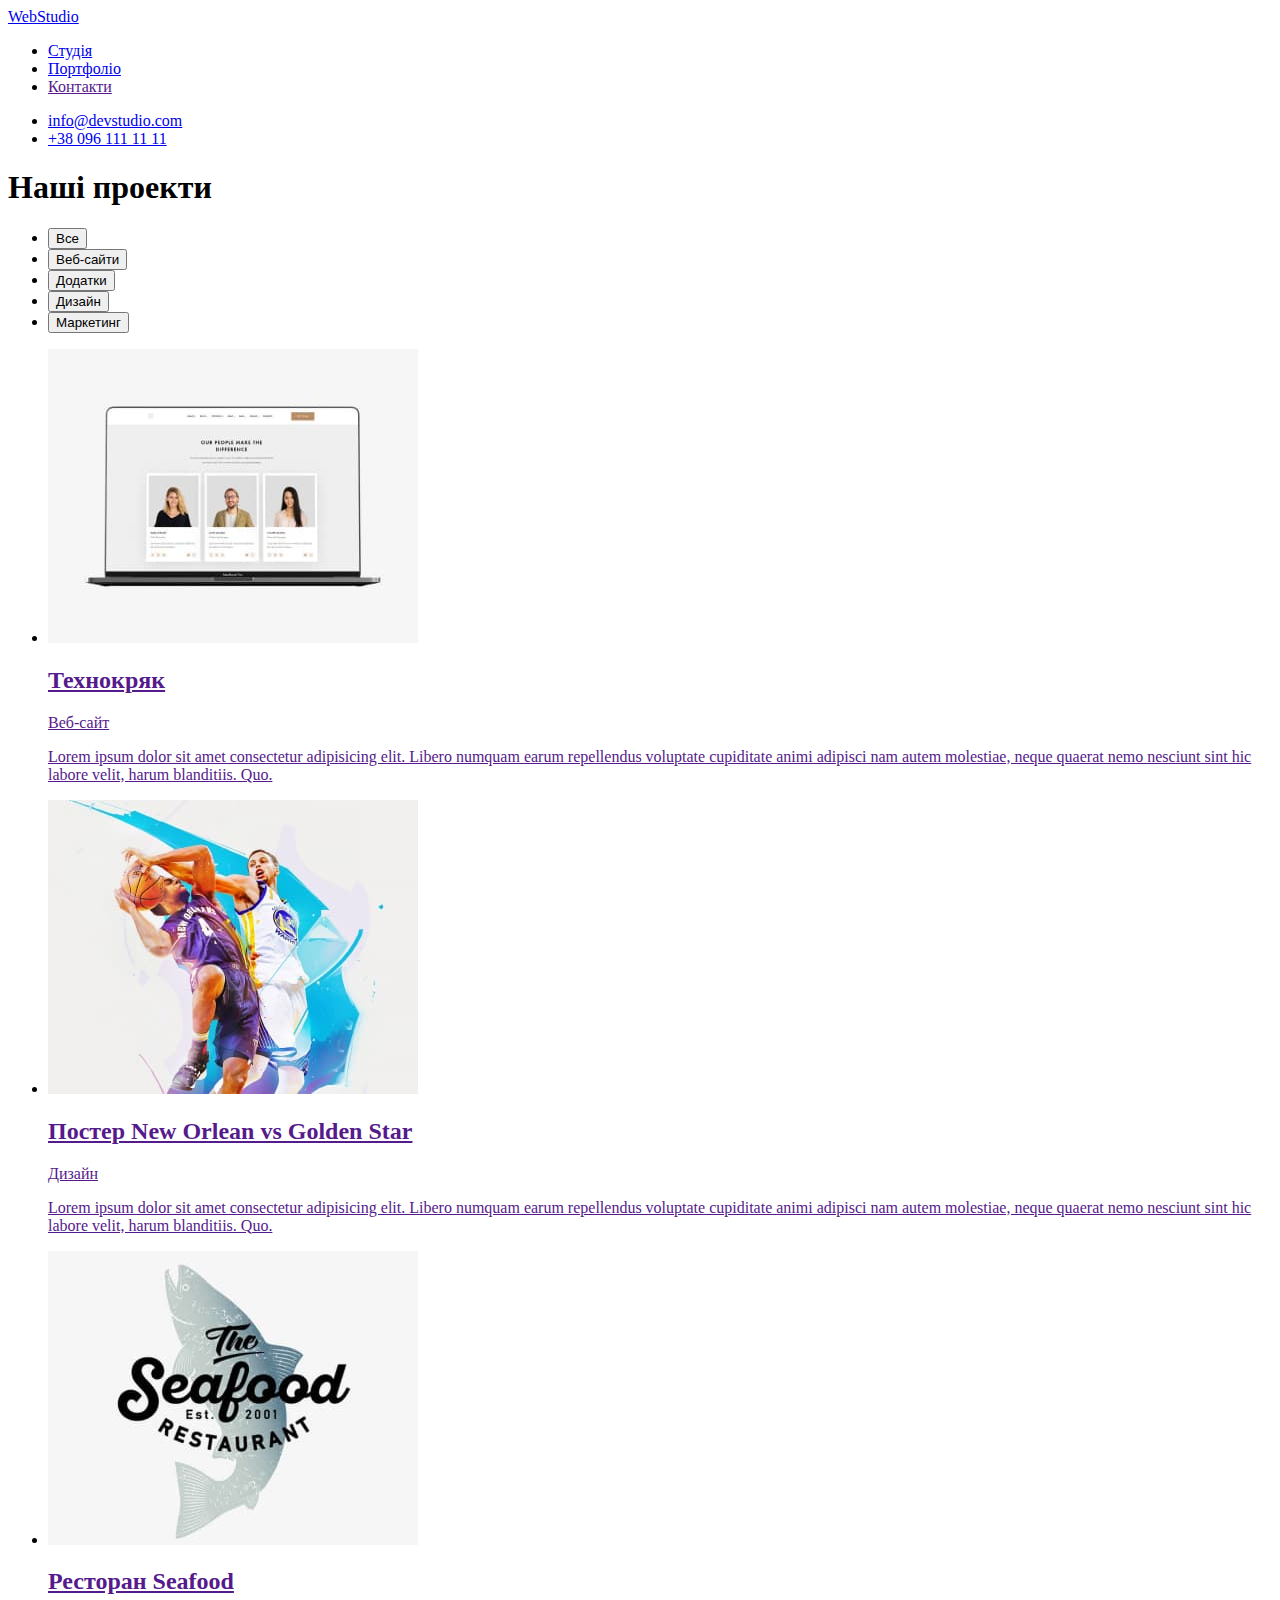
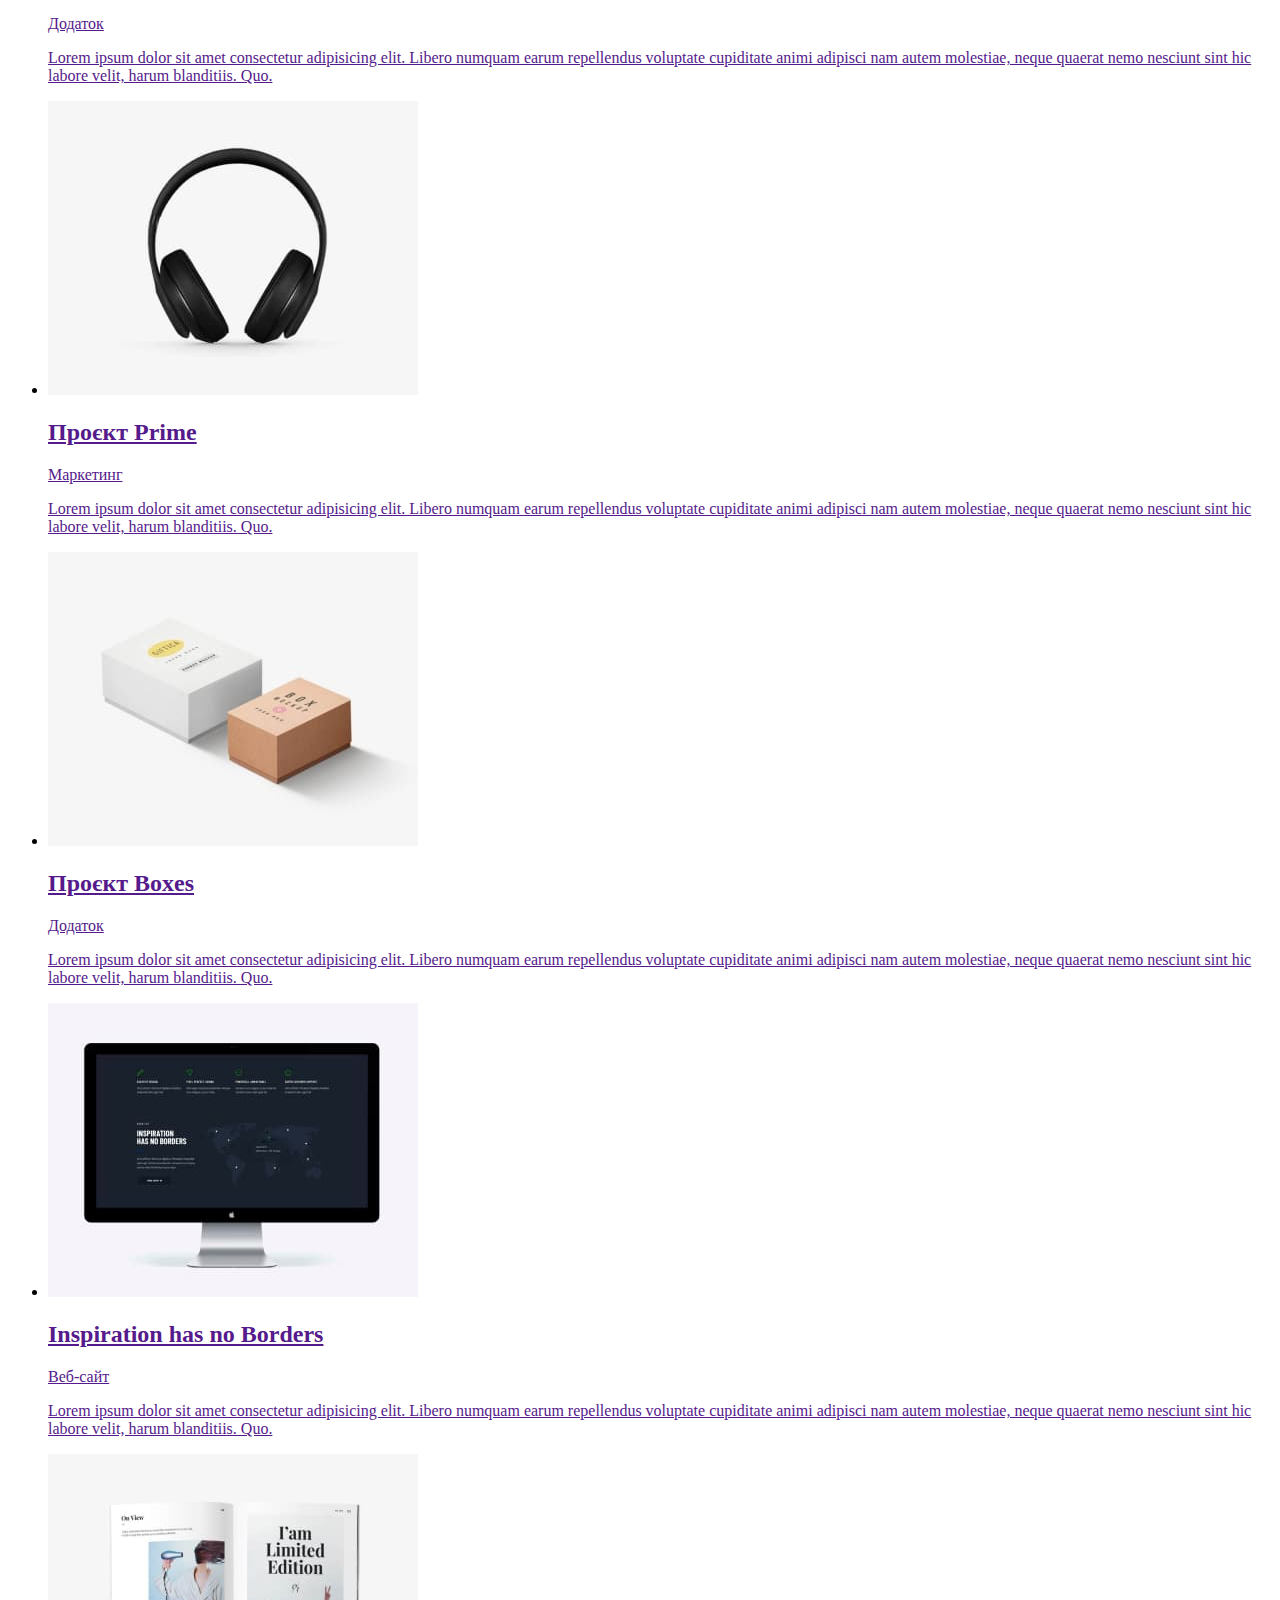
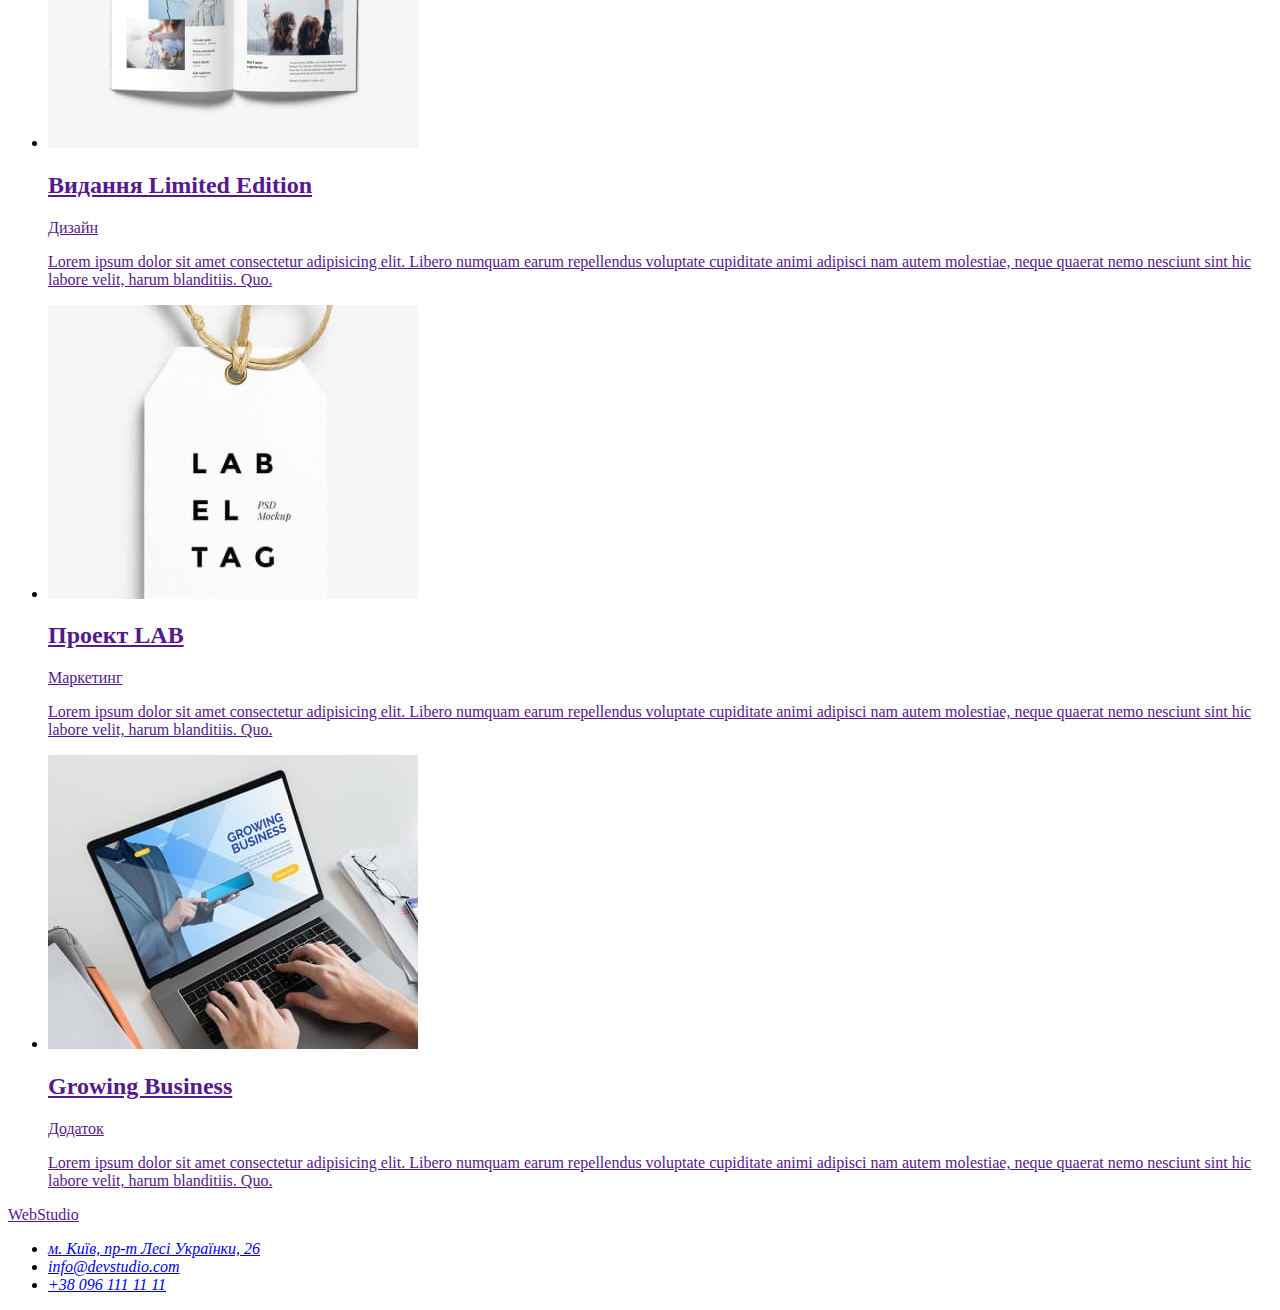
==== portfolio.html @ 4f65ea35 "portfolio" ====
<!DOCTYPE html>
<html lang="uk">
<head>
    <meta charset="UTF-8">
    <meta http-equiv="X-UA-Compatible" content="IE=edge">
    <meta name="viewport" content="width=device-width, initial-scale=1.0">
    <title>Portfolio</title>
</head>
<body>
    <header>
        <nav>
            <a href="./index.html">WebStudio</a>
            <ul>
                <li>
                    <a href="./index.html">Студія</a>
                </li>
                <li>
                    <a href="#">Портфоліо</a>
                </li>
                <li>
                    <a href="">Контакти</a>
                </li>
            </ul>
        </nav>
        <ul>
            <li><a href="mailto:info@devstudio.com">info@devstudio.com</a></li>
            <li><a href="tel:+380961111111">+38 096 111 11 11</a></li>
        </ul>
    </header>
    <main>
        <section>
            <!--hide-->
            <h1>
                Наші проекти
            </h1>
            <!--filters-->
            <ul class="filters">
                <li class="filter-item">
                    <button class="filter-btn" type="button">Все</button>
                </li>
                <li class="filter-item">
                    <button class="filter-btn" type="button">Веб-сайти</button>
                </li>
                <li class="filter-item">
                    <button class="filter-btn" type="button">Додатки</button>
                </li>
                <li class="filter-item">
                    <button class="filter-btn" type="button">Дизайн</button>
                </li>
                <li class="filter-item">
                    <button class="filter-btn" type="button">Маркетинг</button>
                </li>
            </ul>
            <!--projects-->
            <ul class="projects">
                <li class="project-item">
                    <a class="project-link" href="">
                        <img class="project-img" alt="ілюстрація проекту Технокряк" src="./images/projects/project-1.jpg" width="370">
                        <h2 class="project-title">Технокряк</h2>
                        <p class="projet-type">Веб-сайт</p>
                        <p class="project-short-description">
                            Lorem ipsum dolor sit amet consectetur adipisicing elit.
                            Libero numquam earum repellendus voluptate cupiditate animi adipisci nam autem molestiae, neque quaerat nemo nesciunt sint hic labore velit, harum blanditiis. Quo.
                        </p>
                    </a>
                </li>
                <li class="project-item">
                    <a class="project-link" href="">
                        <img class="project-img" alt="Гра в баскетбол" src="./images/projects/project-2.jpg" width="370">
                        <h2 class="project-title">Постер New Orlean vs Golden Star</h2>
                        <p class="projet-type">Дизайн</p>
                        <p class="project-short-description">
                            Lorem ipsum dolor sit amet consectetur adipisicing elit.
                            Libero numquam earum repellendus voluptate cupiditate animi adipisci nam autem molestiae, neque quaerat nemo nesciunt sint hic labore velit, harum blanditiis. Quo.
                        </p>
                    </a>
                </li>
                <li class="project-item">
                    <a class="project-link" href="">
                        <img class="project-img" alt="напис - ресторан морської їжі, на задньому фоні рибина" src="./images/projects/project-3.jpg" width="370">
                        <h2 class="project-title">Ресторан Seafood</h2>
                        <p class="projet-type">Додаток</p>
                        <p class="project-short-description">
                            Lorem ipsum dolor sit amet consectetur adipisicing elit.
                            Libero numquam earum repellendus voluptate cupiditate animi adipisci nam autem molestiae, neque quaerat nemo nesciunt sint hic labore velit, harum blanditiis. Quo.
                        </p>
                    </a>
                </li>
                <li class="project-item">
                    <a class="project-link" href="">
                        <img class="project-img" alt="навушники" src="./images/projects/project-4.jpg" width="370">
                        <h2 class="project-title">Проєкт Prime</h2>
                        <p class="projet-type">Маркетинг</p>
                        <p class="project-short-description">
                            Lorem ipsum dolor sit amet consectetur adipisicing elit.
                            Libero numquam earum repellendus voluptate cupiditate animi adipisci nam autem molestiae, neque quaerat nemo nesciunt sint hic labore velit, harum blanditiis. Quo.
                        </p>
                    </a>
                </li>
                <li class="project-item">
                    <a class="project-link" href="">
                        <img class="project-img" alt="подарункові коробки" src="./images/projects/project-5.jpg" width="370">
                        <h2 class="project-title">Проєкт Boxes</h2>
                        <p class="projet-type">Додаток</p>
                        <p class="project-short-description">
                            Lorem ipsum dolor sit amet consectetur adipisicing elit.
                            Libero numquam earum repellendus voluptate cupiditate animi adipisci nam autem molestiae, neque quaerat nemo nesciunt sint hic labore velit, harum blanditiis. Quo.
                        </p>
                    </a>
                </li>
                <li class="project-item">
                    <a class="project-link" href="">
                        <img class="project-img" alt="Монітор - епл" src="./images/projects/project-6.jpg" width="370">
                        <h2 class="project-title">Inspiration has no Borders</h2>
                        <p class="projet-type">Веб-сайт</p>
                        <p class="project-short-description">
                            Lorem ipsum dolor sit amet consectetur adipisicing elit.
                            Libero numquam earum repellendus voluptate cupiditate animi adipisci nam autem molestiae, neque quaerat nemo nesciunt sint hic labore velit, harum blanditiis. Quo.
                        </p>
                    </a>
                </li>
                <li class="project-item">
                    <a class="project-link" href="">
                        <img class="project-img" alt="книга" src="./images/projects/project-7.jpg" width="370">
                        <h2 class="project-title">Видання Limited Edition</h2>
                        <p class="projet-type">Дизайн</p>
                        <p class="project-short-description">
                            Lorem ipsum dolor sit amet consectetur adipisicing elit.
                            Libero numquam earum repellendus voluptate cupiditate animi adipisci nam autem molestiae, neque quaerat nemo nesciunt sint hic labore velit, harum blanditiis. Quo.
                        </p>
                    </a>
                </li>
                <li class="project-item">
                    <a class="project-link" href="">
                        <img class="project-img" alt="бірка" src="./images/projects/project-8.jpg" width="370">
                        <h2 class="project-title">Проект LAB</h2>
                        <p class="projet-type">Маркетинг</p>
                        <p class="project-short-description">
                            Lorem ipsum dolor sit amet consectetur adipisicing elit.
                            Libero numquam earum repellendus voluptate cupiditate animi adipisci nam autem molestiae, neque quaerat nemo nesciunt sint hic labore velit, harum blanditiis. Quo.
                        </p>
                    </a>
                </li>
                <li class="project-item">
                    <a class="project-link" href="">
                        <img class="project-img" alt="ноутбук" src="./images/projects/project-9.jpg" width="370">
                        <h2 class="project-title">Growing Business</h2>
                        <p class="projet-type">Додаток</p>
                        <p class="project-short-description">
                            Lorem ipsum dolor sit amet consectetur adipisicing elit.
                            Libero numquam earum repellendus voluptate cupiditate animi adipisci nam autem molestiae, neque quaerat nemo nesciunt sint hic labore velit, harum blanditiis. Quo.
                        </p>
                    </a>
                </li>
            </ul>
        </section>
    </main>
    <footer>
        <a href="">WebStudio</a>
        <address>
            <ul>
                <li>
                    <a href="https://goo.gl/maps/qrUjEuga3RaHpQzeA" rel="nofollow noopener noreferrer" target="_blank">м. Київ, пр-т Лесі Українки, 26</a>
                </li>
                <li>
                    <a href="mailto:info@devstudio.com">info@devstudio.com</a>
                </li>
                <li>
                    <a href="tel:+380961111111">+38 096 111 11 11</a>
                </li>
            </ul>
        </address>
    </footer>
</body>
</html>
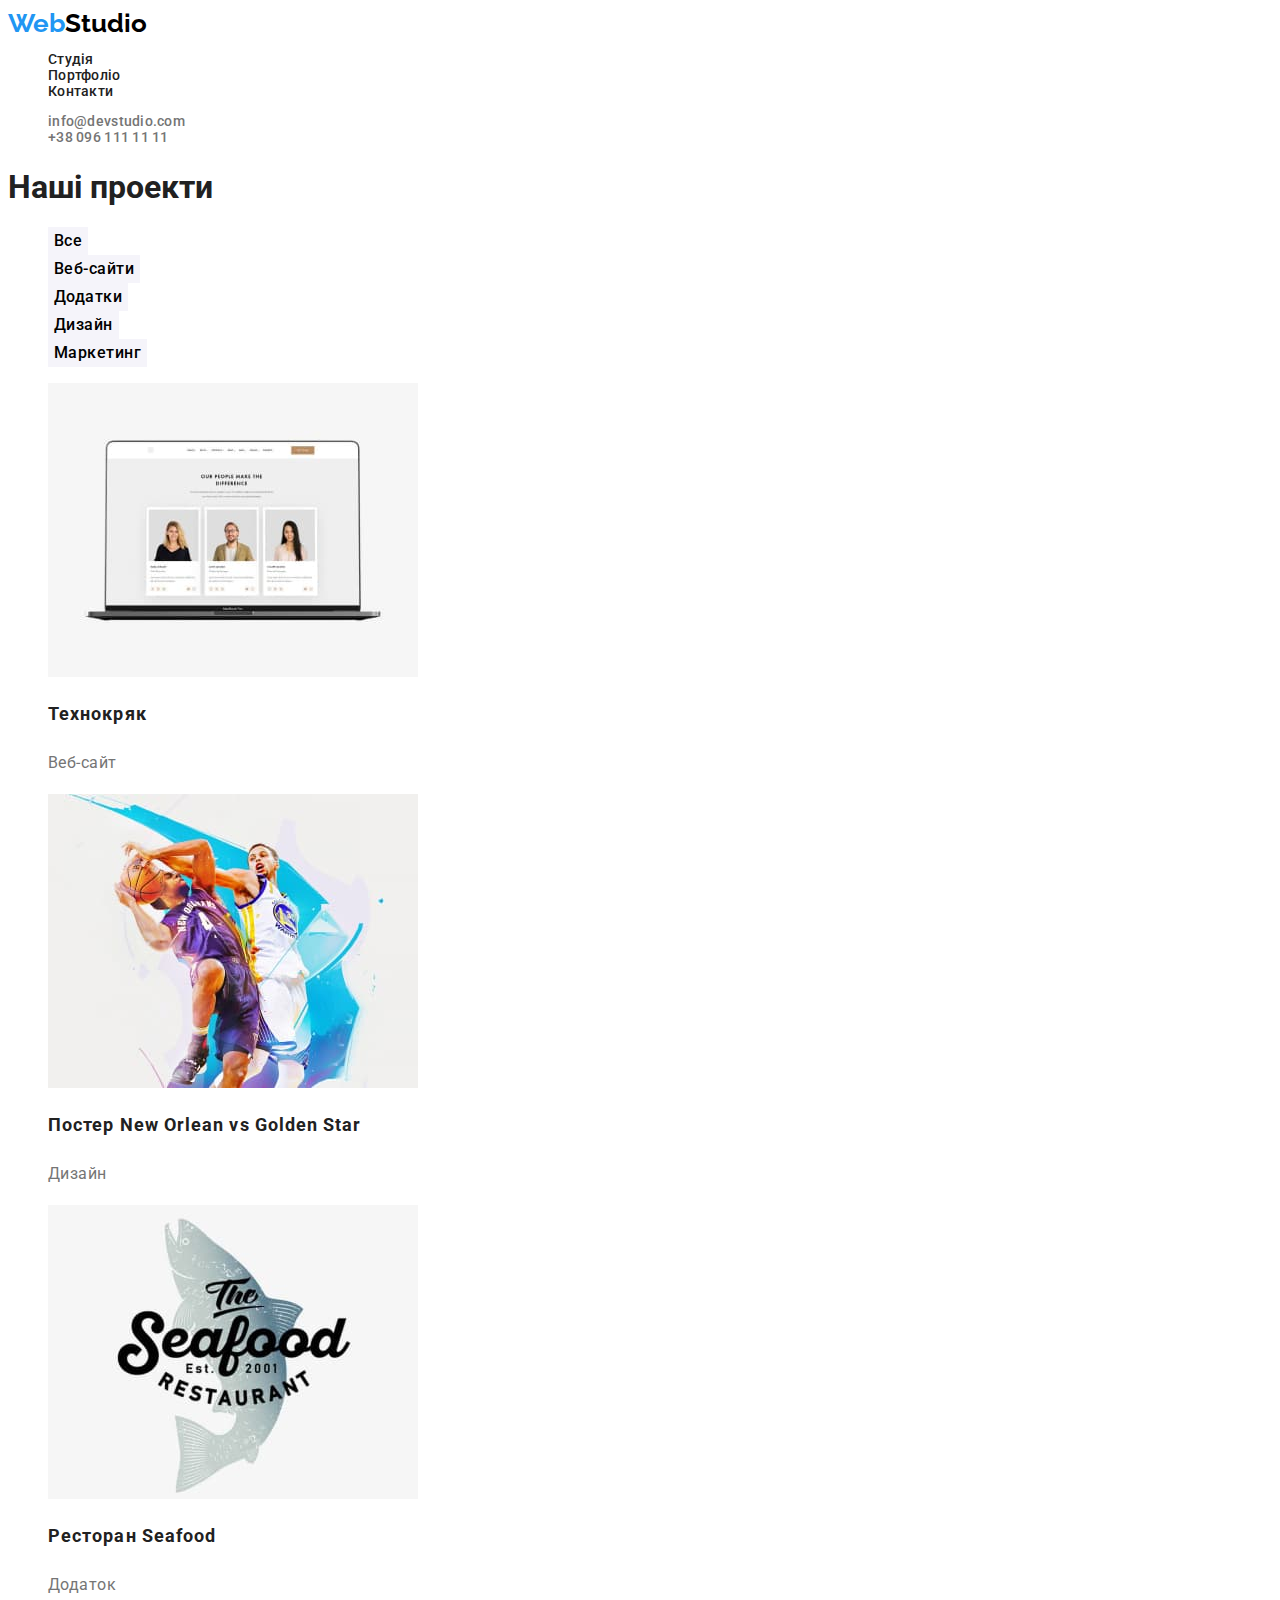
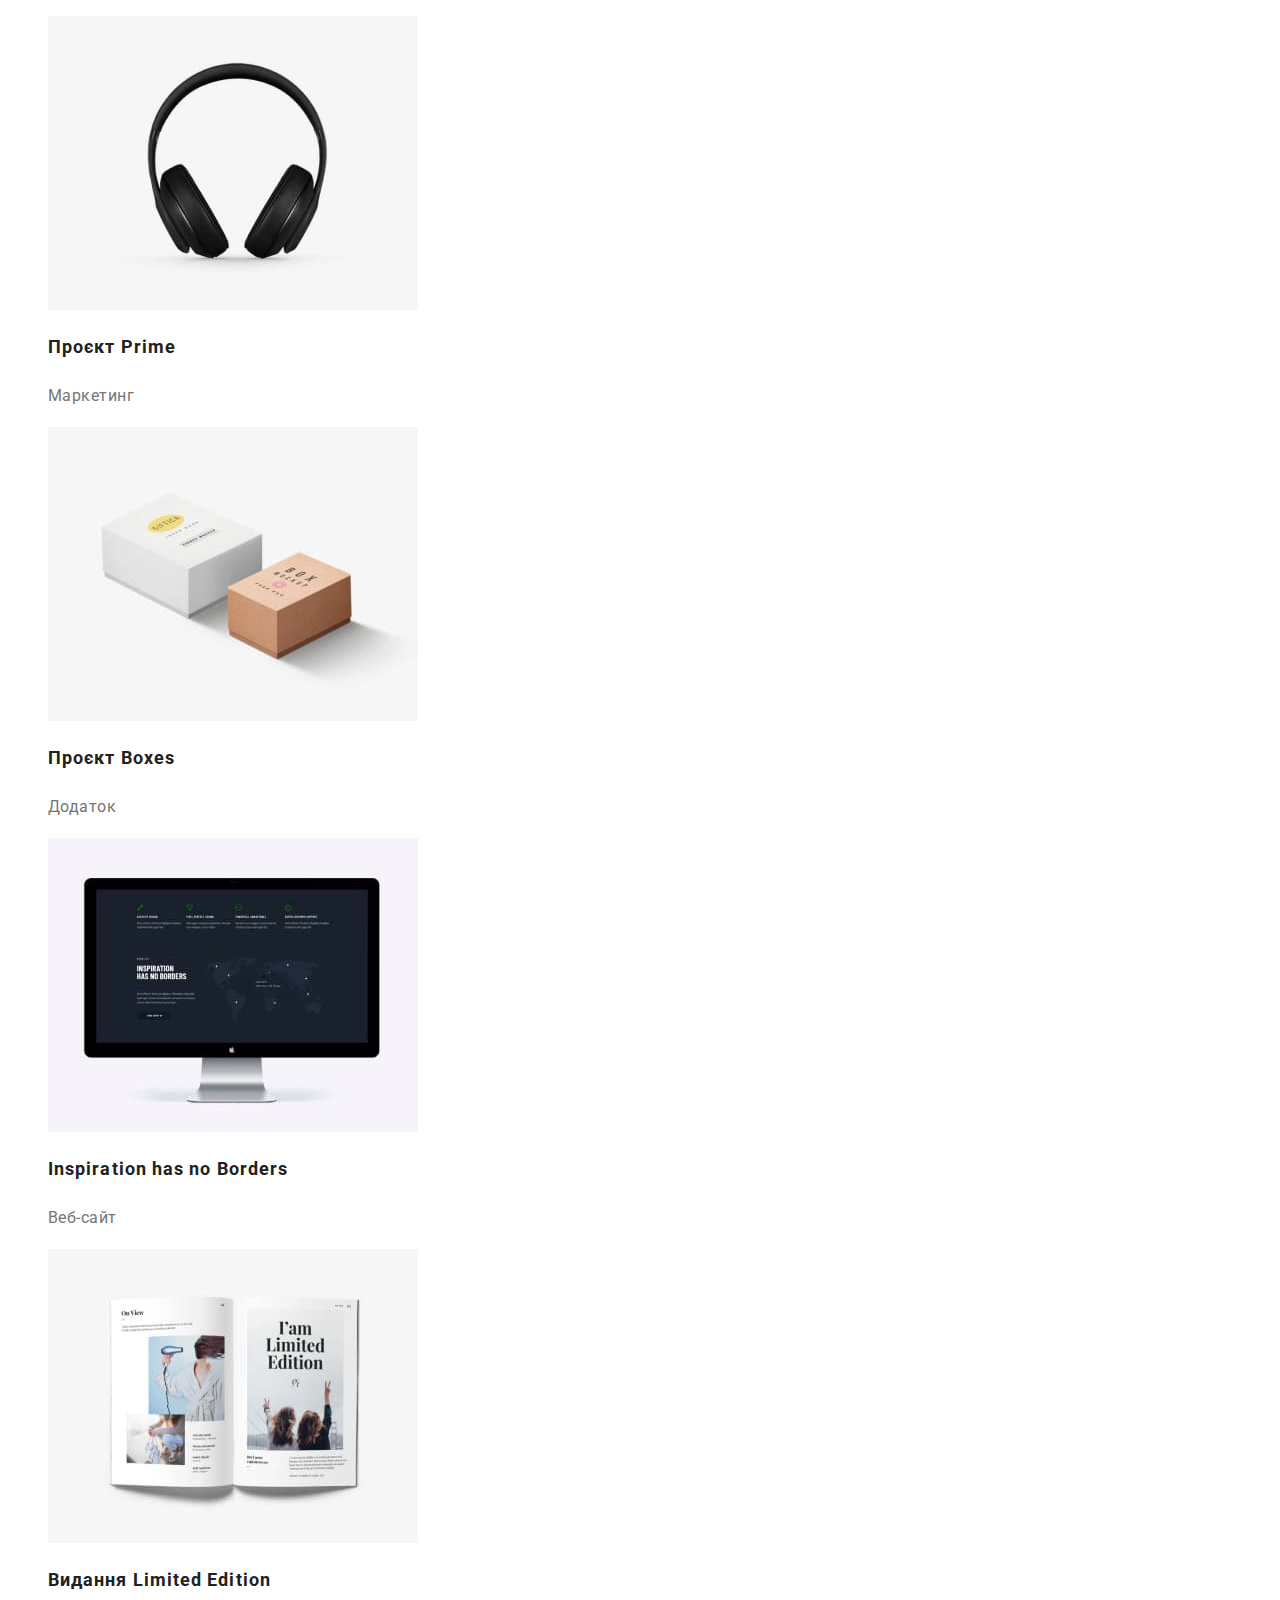
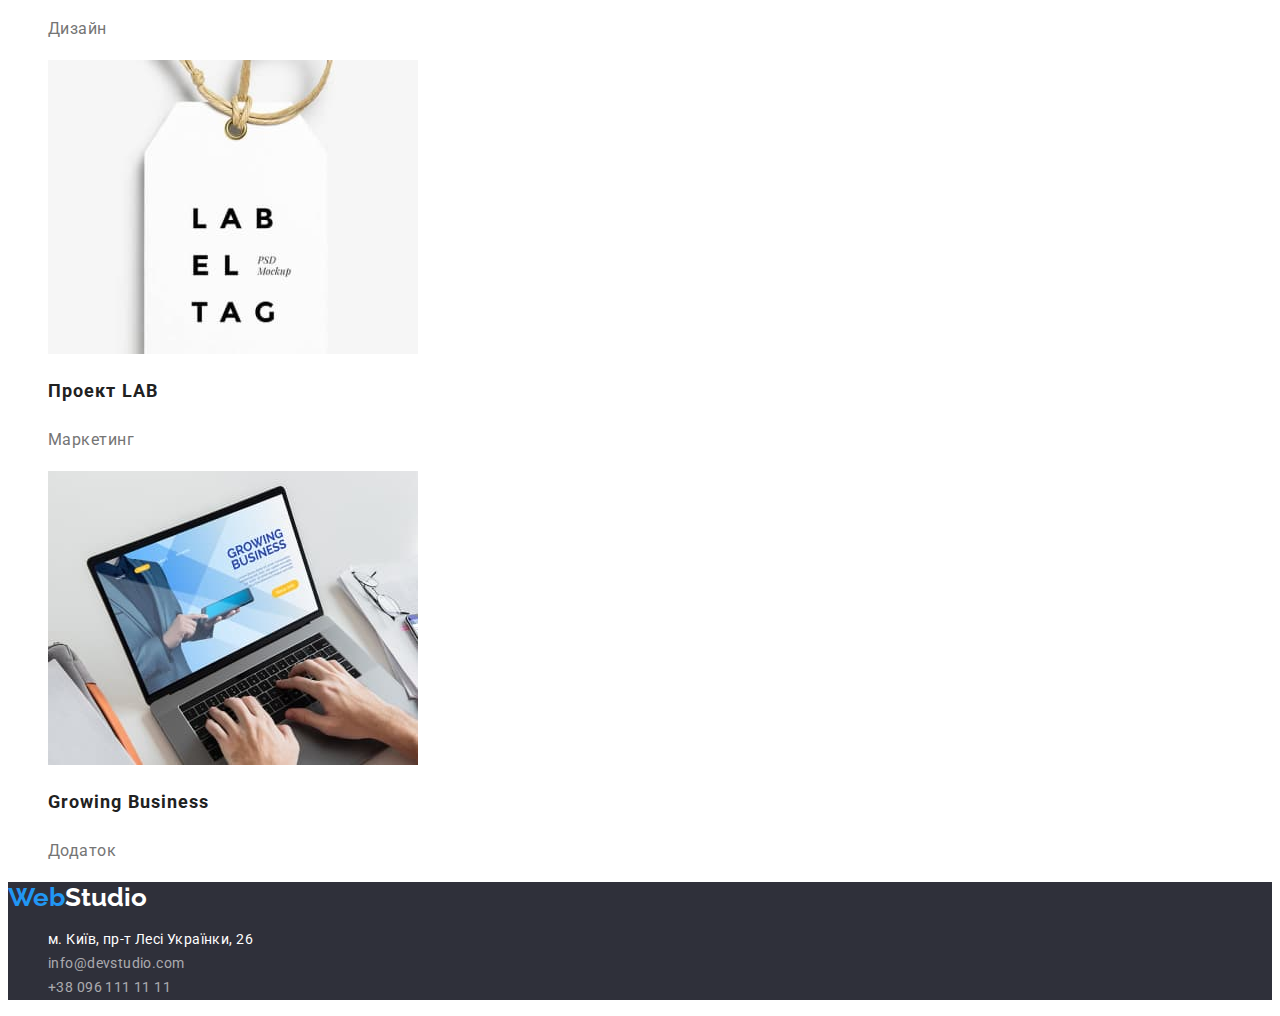
==== commit d92eacd6: "Home work#2" ====
--- a/portfolio.html
+++ b/portfolio.html
@@ -4,27 +4,31 @@
     <meta charset="UTF-8">
     <meta http-equiv="X-UA-Compatible" content="IE=edge">
     <meta name="viewport" content="width=device-width, initial-scale=1.0">
+    <link rel="preconnect" href="https://fonts.googleapis.com">
+    <link rel="preconnect" href="https://fonts.gstatic.com" crossorigin>
+    <link href="https://fonts.googleapis.com/css2?family=Raleway:wght@700&family=Roboto:wght@400;500;700;900&display=swap" rel="stylesheet">
+    <link rel="stylesheet" href="./css/styles.css">
     <title>Portfolio</title>
 </head>
 <body>
-    <header>
-        <nav>
-            <a href="./index.html">WebStudio</a>
-            <ul>
-                <li>
-                    <a href="./index.html">Студія</a>
+    <header class="header-class">
+        <nav class="navigation">
+            <a class="logo link" href="./index.html"><span class="logo-first-word">Web</span>Studio</a>
+            <ul class="navigation-list list">
+                <li class="navigation-item">
+                    <a class="navigation-item-link link" href="./index.html">Студія</a>
                 </li>
-                <li>
-                    <a href="#">Портфоліо</a>
+                <li class="navigation-item">
+                    <a class="navigation-item-link link" href="./portfolio.html">Портфоліо</a>
                 </li>
-                <li>
-                    <a href="">Контакти</a>
+                <li class="navigation-item">
+                    <a class="navigation-item-link link" href="">Контакти</a>
                 </li>
             </ul>
         </nav>
-        <ul>
-            <li><a href="mailto:info@devstudio.com">info@devstudio.com</a></li>
-            <li><a href="tel:+380961111111">+38 096 111 11 11</a></li>
+        <ul class="contact-list list">
+            <li class="contact-item"><a class="contact-item-link link" href="mailto:info@devstudio.com">info@devstudio.com</a></li>
+            <li class="contact-item"><a class="contact-item-link link" href="tel:+380961111111">+38 096 111 11 11</a></li>
         </ul>
     </header>
     <main>
@@ -34,7 +38,7 @@
                 Наші проекти
             </h1>
             <!--filters-->
-            <ul class="filters">
+            <ul class="filters list">
                 <li class="filter-item">
                     <button class="filter-btn" type="button">Все</button>
                 </li>
@@ -52,20 +56,19 @@
                 </li>
             </ul>
             <!--projects-->
-            <ul class="projects">
+            <ul class="projects list">
                 <li class="project-item">
-                    <a class="project-link" href="">
+                    <a class="project-link link" href="">
                         <img class="project-img" alt="ілюстрація проекту Технокряк" src="./images/projects/project-1.jpg" width="370">
                         <h2 class="project-title">Технокряк</h2>
                         <p class="projet-type">Веб-сайт</p>
                         <p class="project-short-description">
-                            Lorem ipsum dolor sit amet consectetur adipisicing elit.
-                            Libero numquam earum repellendus voluptate cupiditate animi adipisci nam autem molestiae, neque quaerat nemo nesciunt sint hic labore velit, harum blanditiis. Quo.
+                            Ресурс пропонує комплексні пропозиції з різним рівнем функціоналу та сервісів. Все це дозволить відвідувачу отримати вичерпні відомості про компанію чи приватну особу.
                         </p>
                     </a>
                 </li>
                 <li class="project-item">
-                    <a class="project-link" href="">
+                    <a class="project-link link" href="">
                         <img class="project-img" alt="Гра в баскетбол" src="./images/projects/project-2.jpg" width="370">
                         <h2 class="project-title">Постер New Orlean vs Golden Star</h2>
                         <p class="projet-type">Дизайн</p>
@@ -76,7 +79,7 @@
                     </a>
                 </li>
                 <li class="project-item">
-                    <a class="project-link" href="">
+                    <a class="project-link link" href="">
                         <img class="project-img" alt="напис - ресторан морської їжі, на задньому фоні рибина" src="./images/projects/project-3.jpg" width="370">
                         <h2 class="project-title">Ресторан Seafood</h2>
                         <p class="projet-type">Додаток</p>
@@ -87,7 +90,7 @@
                     </a>
                 </li>
                 <li class="project-item">
-                    <a class="project-link" href="">
+                    <a class="project-link link" href="">
                         <img class="project-img" alt="навушники" src="./images/projects/project-4.jpg" width="370">
                         <h2 class="project-title">Проєкт Prime</h2>
                         <p class="projet-type">Маркетинг</p>
@@ -98,7 +101,7 @@
                     </a>
                 </li>
                 <li class="project-item">
-                    <a class="project-link" href="">
+                    <a class="project-link link" href="">
                         <img class="project-img" alt="подарункові коробки" src="./images/projects/project-5.jpg" width="370">
                         <h2 class="project-title">Проєкт Boxes</h2>
                         <p class="projet-type">Додаток</p>
@@ -109,7 +112,7 @@
                     </a>
                 </li>
                 <li class="project-item">
-                    <a class="project-link" href="">
+                    <a class="project-link link" href="">
                         <img class="project-img" alt="Монітор - епл" src="./images/projects/project-6.jpg" width="370">
                         <h2 class="project-title">Inspiration has no Borders</h2>
                         <p class="projet-type">Веб-сайт</p>
@@ -120,7 +123,7 @@
                     </a>
                 </li>
                 <li class="project-item">
-                    <a class="project-link" href="">
+                    <a class="project-link link" href="">
                         <img class="project-img" alt="книга" src="./images/projects/project-7.jpg" width="370">
                         <h2 class="project-title">Видання Limited Edition</h2>
                         <p class="projet-type">Дизайн</p>
@@ -131,7 +134,7 @@
                     </a>
                 </li>
                 <li class="project-item">
-                    <a class="project-link" href="">
+                    <a class="project-link link" href="">
                         <img class="project-img" alt="бірка" src="./images/projects/project-8.jpg" width="370">
                         <h2 class="project-title">Проект LAB</h2>
                         <p class="projet-type">Маркетинг</p>
@@ -142,7 +145,7 @@
                     </a>
                 </li>
                 <li class="project-item">
-                    <a class="project-link" href="">
+                    <a class="project-link link" href="">
                         <img class="project-img" alt="ноутбук" src="./images/projects/project-9.jpg" width="370">
                         <h2 class="project-title">Growing Business</h2>
                         <p class="projet-type">Додаток</p>
@@ -155,18 +158,18 @@
             </ul>
         </section>
     </main>
-    <footer>
-        <a href="">WebStudio</a>
-        <address>
-            <ul>
-                <li>
-                    <a href="https://goo.gl/maps/qrUjEuga3RaHpQzeA" rel="nofollow noopener noreferrer" target="_blank">м. Київ, пр-т Лесі Українки, 26</a>
+    <footer class="footer-class">
+        <a class="logo footer-logo link" href="./index.html"><span class="logo-first-word">Web</span>Studio</a>
+        <address class="address-class">
+            <ul class="address-list list">
+                <li class="address-list-item">
+                    <a class="address-list-link map-link link" href="https://goo.gl/maps/qrUjEuga3RaHpQzeA" rel="nofollow noopener noreferrer" target="_blank">м. Київ, пр-т Лесі Українки, 26</a>
                 </li>
-                <li>
-                    <a href="mailto:info@devstudio.com">info@devstudio.com</a>
+                <li class="address-list-item">
+                    <a class="address-list-link link" href="mailto:info@devstudio.com">info@devstudio.com</a>
                 </li>
-                <li>
-                    <a href="tel:+380961111111">+38 096 111 11 11</a>
+                <li class="address-list-item">
+                    <a class="address-list-link link" href="tel:+380961111111">+38 096 111 11 11</a>
                 </li>
             </ul>
         </address>
--- a/css/styles.css
+++ b/css/styles.css
@@ -0,0 +1,304 @@
+:root
+{
+    --main-text-color: #212121;
+    --main-leter-spacing: 0.03em;
+}
+
+.visible-none
+{
+    position: absolute;
+    white-space: nowrap;
+    width: 1px;
+    height: 1px;
+    overflow: hidden;
+    border: 0;
+    padding: 0;
+    clip: rect(0 0 0 0);
+    clip-path: inset(50%);
+    margin: -1px;
+}
+
+body
+{
+    font-family: 'Roboto', sans-serif;
+    color: var(--main-text-color);
+}
+
+.list
+{
+    list-style-type: none;
+}
+
+.link
+{
+    text-decoration: none;
+}
+
+/*---------------header--------------------*/
+.header-class {
+}
+.navigation {
+}
+
+.logo 
+{
+    font-family: 'Raleway',sans-serif;
+    font-weight: 700;
+    font-size: 26px;
+    line-height: 1.17;
+    color: #000000;
+}
+
+.logo-first-word
+{
+    color: #2196F3;
+}
+
+.navigation-list 
+{
+    font-weight: 500;
+    font-size: 14px;
+    line-height: 1.14;
+    letter-spacing: 0.02em;
+}
+
+.navigation-item
+{
+
+}
+
+.navigation-item-link
+{
+    color: var(--main-text-color);
+}
+
+.contact-list
+{
+    font-weight: 500;
+    font-size: 14px;
+    line-height: 1.14;
+    letter-spacing: 0.02em;
+}
+
+.contact-item {
+}
+
+.contact-item-link
+{
+    color: #757575;
+}
+
+.contact-item-link:hover,.contact-item-link:focus, .navigation-item-link:hover, .navigation-item-link:focus,.navigation-item-link:active
+{
+    color: #2196F3;
+}
+
+/*----------------index--main---------------*/
+.hero
+{
+    background-color: #2F303A;
+    text-align: center;
+    align-items: center;
+}
+
+.hero-header
+{
+    font-weight: 900;
+    font-size: 44px;
+    line-height: 1.36;
+    /* or 136% */
+
+    
+    letter-spacing: 0.06em;
+    text-transform: uppercase;
+    color: #FFFFFF;
+}
+
+.order 
+{
+    cursor: pointer;
+    font-family: inherit;
+    font-weight: 700;
+    font-size: 16px;
+    line-height: 1.88;
+    letter-spacing: 0.06em;
+
+    color: #FFFFFF;
+    background-color: #2196F3;
+}
+
+.feature {
+}
+.feature-list {
+}
+.feature-item {
+}
+
+.feature-item-header 
+{
+    font-weight: 700;
+    font-size: 14px;
+    line-height: 1.14;
+    letter-spacing: var(--main-leter-spacing);
+    text-transform: uppercase;
+}
+
+.feature-item-description
+{
+    font-size: 14px;
+    line-height: 1.71;
+    letter-spacing: var(--main-leter-spacing);
+    color: #757575;
+}
+.projects {
+}
+
+.projects-header
+{
+
+    font-weight: 700;
+    font-size: 36px;
+    line-height: 1.16;
+    text-align: center;
+    letter-spacing: var(--main-leter-spacing);
+
+}
+.projects-list {
+}
+.projects-item {
+}
+.team {
+}
+
+.team-header
+{
+    font-weight: 700;
+    font-size: 36px;
+    line-height: 1.16;
+    text-align: center;
+    letter-spacing: var(--main-leter-spacing);
+}
+.team-list {
+}
+.team-item {
+}
+.team-item-img {
+}
+
+.team-item-header
+{
+    font-weight: 500;
+    font-size: 16px;
+    line-height: 1.19;
+    text-align: center;
+    letter-spacing: var(--main-leter-spacing);
+}
+
+.team-item-description 
+{
+    font-size: 16px;
+    line-height: 1.19;
+    text-align: center;
+    letter-spacing: var(--main-leter-spacing);
+    color: #757575;
+}
+/*--------------------portfolio--main----------*/
+.filters {
+}
+.filter-item {
+}
+
+.filter-btn 
+{
+    cursor: pointer;
+    font-family: inherit;
+    font-weight: 500;
+    font-size: 16px;
+    line-height: 1.62;
+    letter-spacing: var(--main-leter-spacing);
+    background-color:#F5F4FA;
+    border: none;
+}
+
+.filter-btn:hover,.filter-btn:focus
+{
+    color: #FFFFFF;
+    background-color: #2196F3;
+}
+.projects {
+}
+.project-item {
+}
+.project-link {
+}
+.project-img {
+}
+
+.project-title
+{
+    font-weight: 700;
+    font-size: 18px;
+    line-height: 2;
+    letter-spacing: 0.06em;
+    color:var(--main-text-color)
+}
+
+.projet-type
+{
+    font-size: 16px;
+    line-height: 1.88;
+    letter-spacing: var(--main-leter-spacing);
+    color: #757575;
+}
+
+.project-short-description
+{
+    /*font-size: 18px;
+    line-height: 1.56;
+    letter-spacing: var(--main-leter-spacing);
+    color: #FFFFFF;*/
+
+    position: absolute;
+    white-space: nowrap;
+    width: 1px;
+    height: 1px;
+    overflow: hidden;
+    border: 0;
+    padding: 0;
+    clip: rect(0 0 0 0);
+    clip-path: inset(50%);
+    margin: -1px;
+}
+/*---------------------footer-----------------*/
+.footer-class
+{
+    background-color: #2F303A;
+}
+.address-class
+{
+}
+.address-list {
+}
+
+.address-list-item
+{
+    font-style: normal;
+    font-size: 14px;
+    line-height: 1.71;
+    letter-spacing: var(--main-leter-spacing);
+}
+
+.address-list-link
+{
+    color: rgba(255, 255, 255, 0.6);
+}
+
+.map-link
+{
+    color: #FFFFFF;
+}
+
+.footer-logo
+{
+    color: #FFFFFF;
+}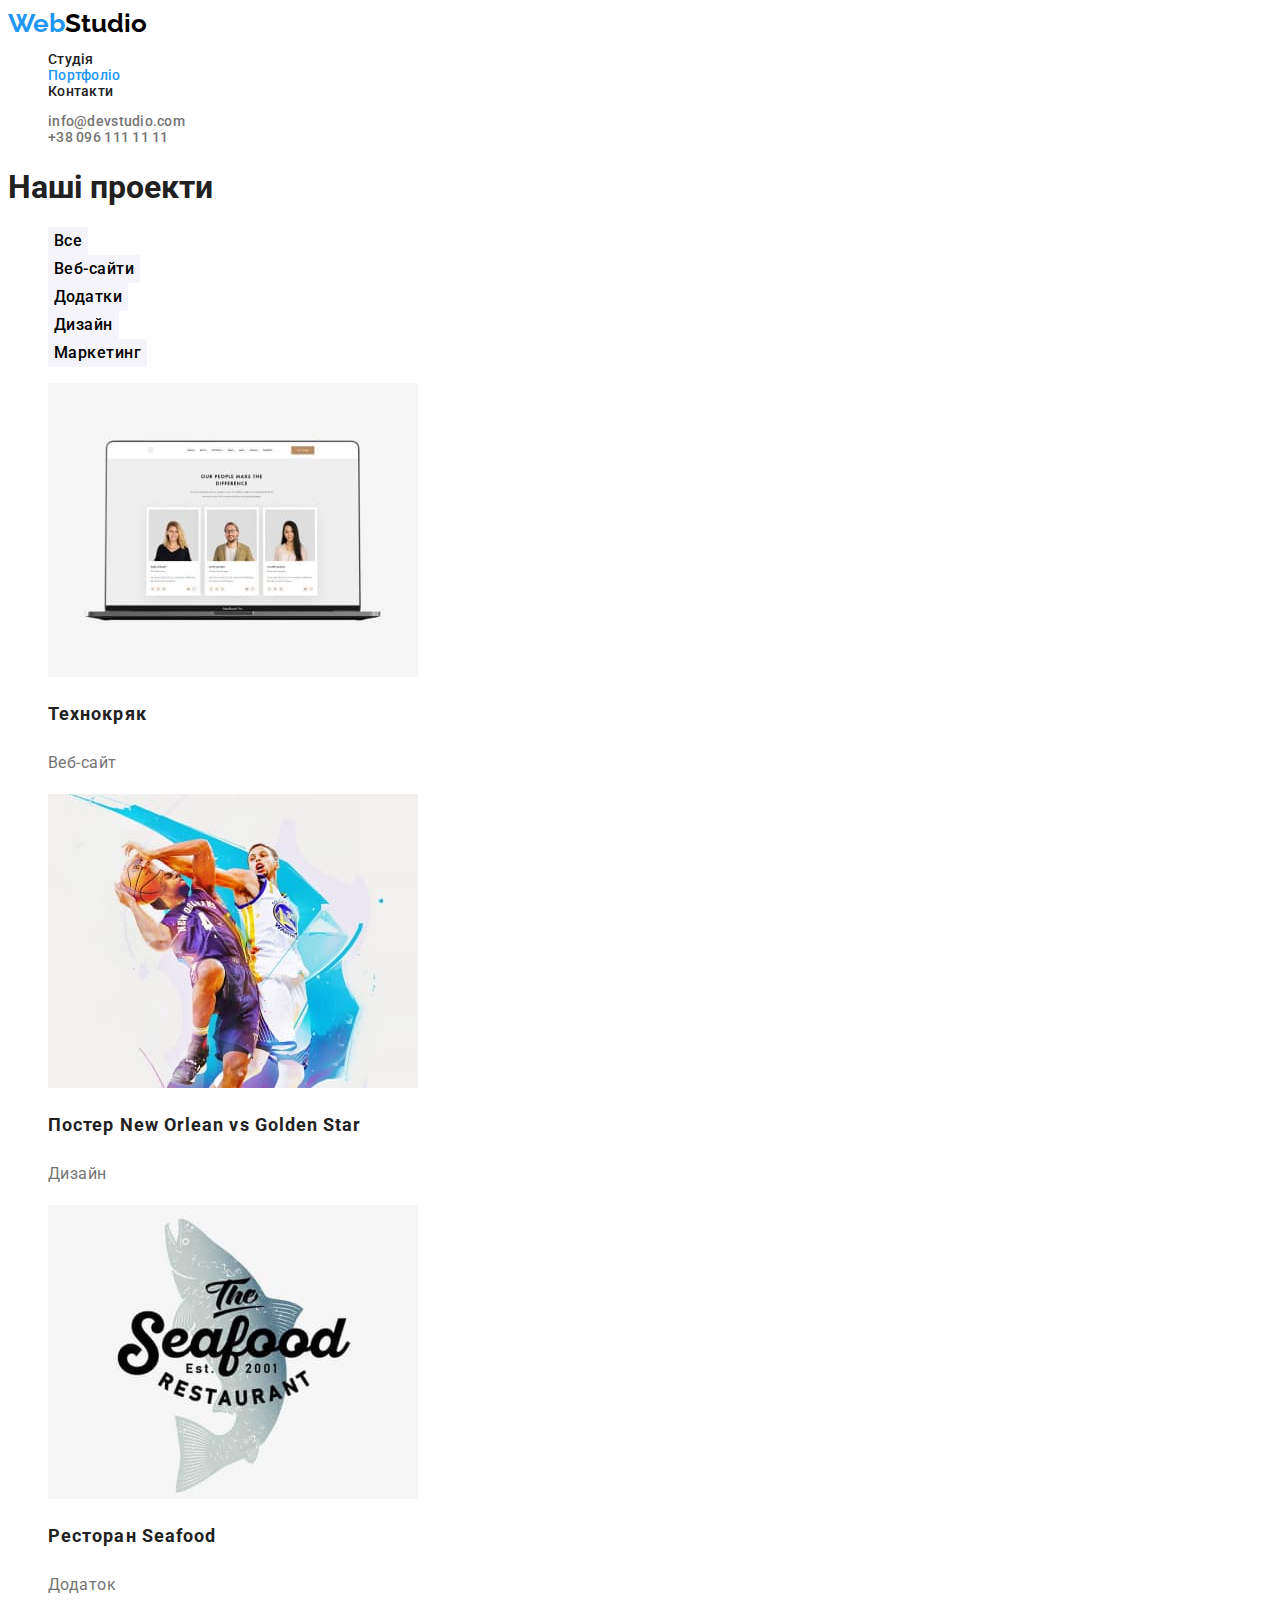
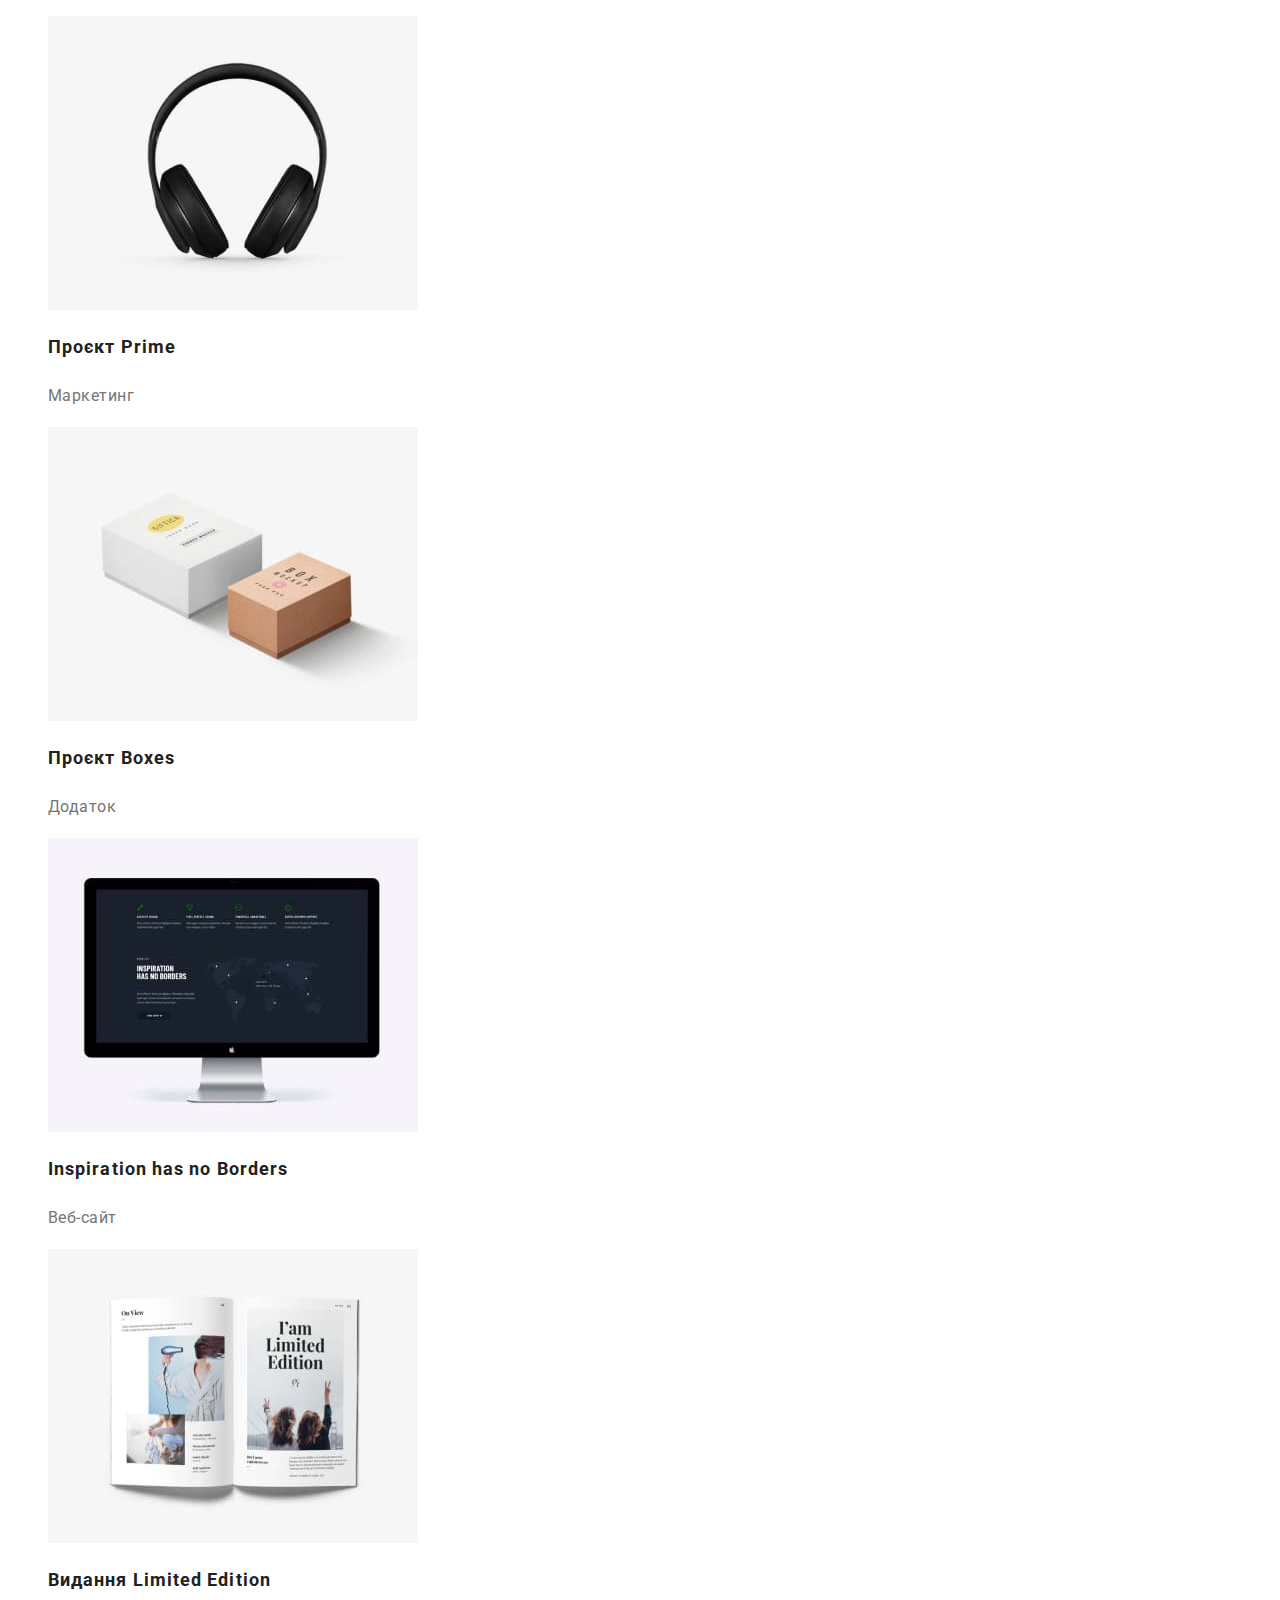
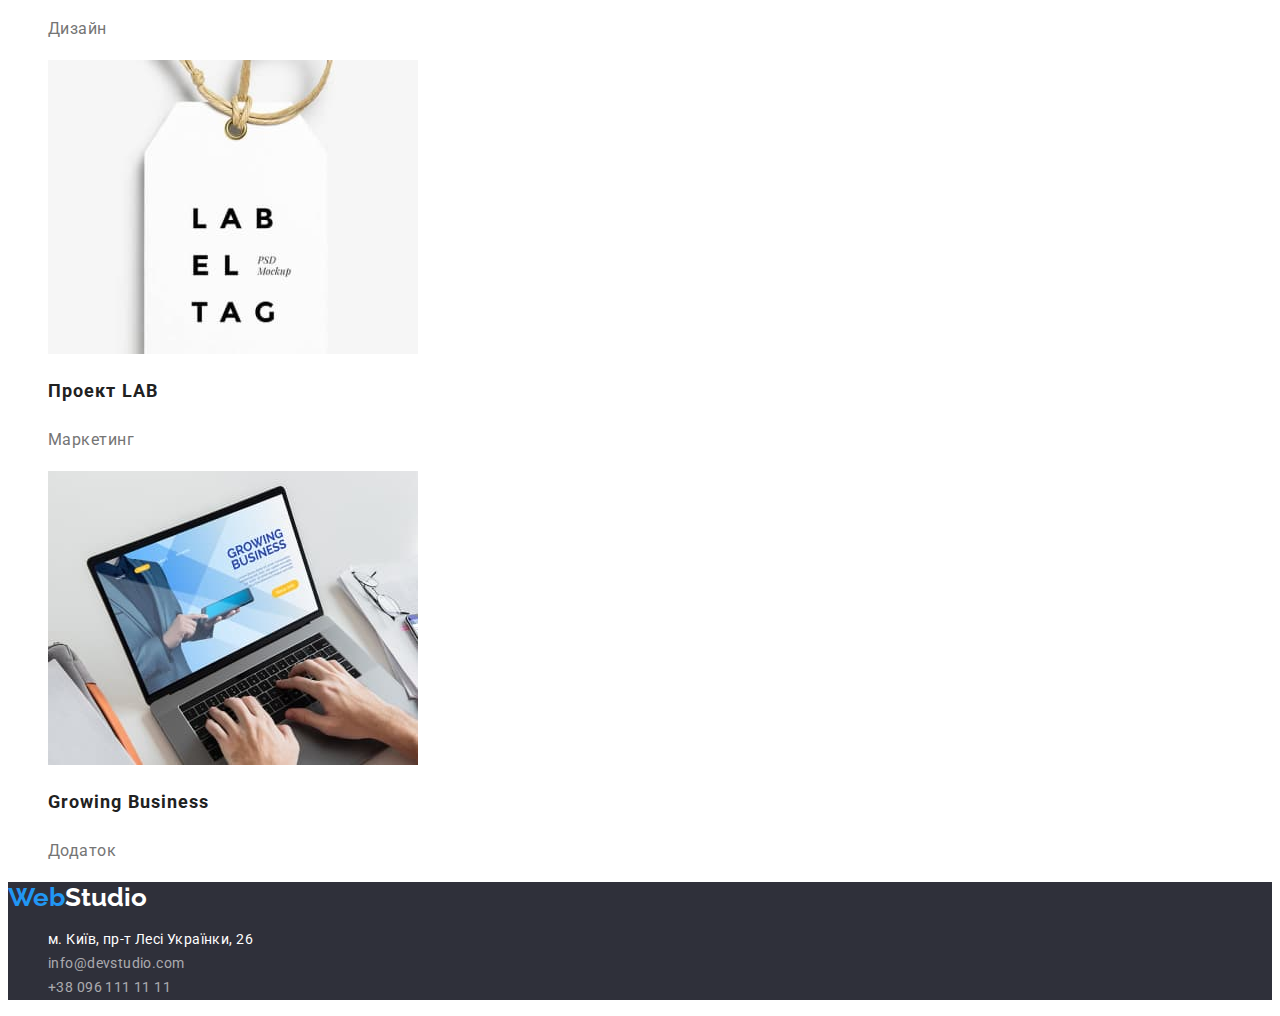
==== commit 07526b67: "select curent page css" ====
--- a/portfolio.html
+++ b/portfolio.html
@@ -19,7 +19,7 @@
                     <a class="navigation-item-link link" href="./index.html">Студія</a>
                 </li>
                 <li class="navigation-item">
-                    <a class="navigation-item-link link" href="./portfolio.html">Портфоліо</a>
+                    <a class="navigation-item-link link curent" href="./portfolio.html">Портфоліо</a>
                 </li>
                 <li class="navigation-item">
                     <a class="navigation-item-link link" href="">Контакти</a>
--- a/css/styles.css
+++ b/css/styles.css
@@ -2,6 +2,7 @@
 {
     --main-text-color: #212121;
     --main-leter-spacing: 0.03em;
+    --main-active-color: #2196F3
 }
 
 .visible-none
@@ -51,7 +52,7 @@
 
 .logo-first-word
 {
-    color: #2196F3;
+    color: var(--main-active-color);
 }
 
 .navigation-list 
@@ -72,6 +73,10 @@
     color: var(--main-text-color);
 }
 
+.curent
+{
+    color: var(--main-active-color);
+}
 .contact-list
 {
     font-weight: 500;
@@ -88,9 +93,9 @@
     color: #757575;
 }
 
-.contact-item-link:hover,.contact-item-link:focus, .navigation-item-link:hover, .navigation-item-link:focus,.navigation-item-link:active
-{
-    color: #2196F3;
+.contact-item-link:hover,.contact-item-link:focus, .navigation-item-link:hover, .navigation-item-link:focus
+{
+    color: var(--main-active-color);
 }
 
 /*----------------index--main---------------*/
@@ -124,16 +129,17 @@
     letter-spacing: 0.06em;
 
     color: #FFFFFF;
-    background-color: #2196F3;
-}
-
+    background-color: var(--main-active-color);
+}
+
+/*
 .feature {
 }
 .feature-list {
 }
 .feature-item {
 }
-
+*/
 .feature-item-header 
 {
     font-weight: 700;
@@ -163,7 +169,8 @@
     letter-spacing: var(--main-leter-spacing);
 
 }
-.projects-list {
+.projects-list
+{
 }
 .projects-item {
 }
@@ -180,7 +187,9 @@
 }
 .team-list {
 }
-.team-item {
+.team-item 
+{
+    /*text-align: center;*/
 }
 .team-item-img {
 }
@@ -190,7 +199,6 @@
     font-weight: 500;
     font-size: 16px;
     line-height: 1.19;
-    text-align: center;
     letter-spacing: var(--main-leter-spacing);
 }
 
@@ -198,7 +206,6 @@
 {
     font-size: 16px;
     line-height: 1.19;
-    text-align: center;
     letter-spacing: var(--main-leter-spacing);
     color: #757575;
 }
@@ -223,8 +230,9 @@
 .filter-btn:hover,.filter-btn:focus
 {
     color: #FFFFFF;
-    background-color: #2196F3;
-}
+    background-color: var(--main-active-color);
+}
+/*
 .projects {
 }
 .project-item {
@@ -233,7 +241,7 @@
 }
 .project-img {
 }
-
+*/
 .project-title
 {
     font-weight: 700;
